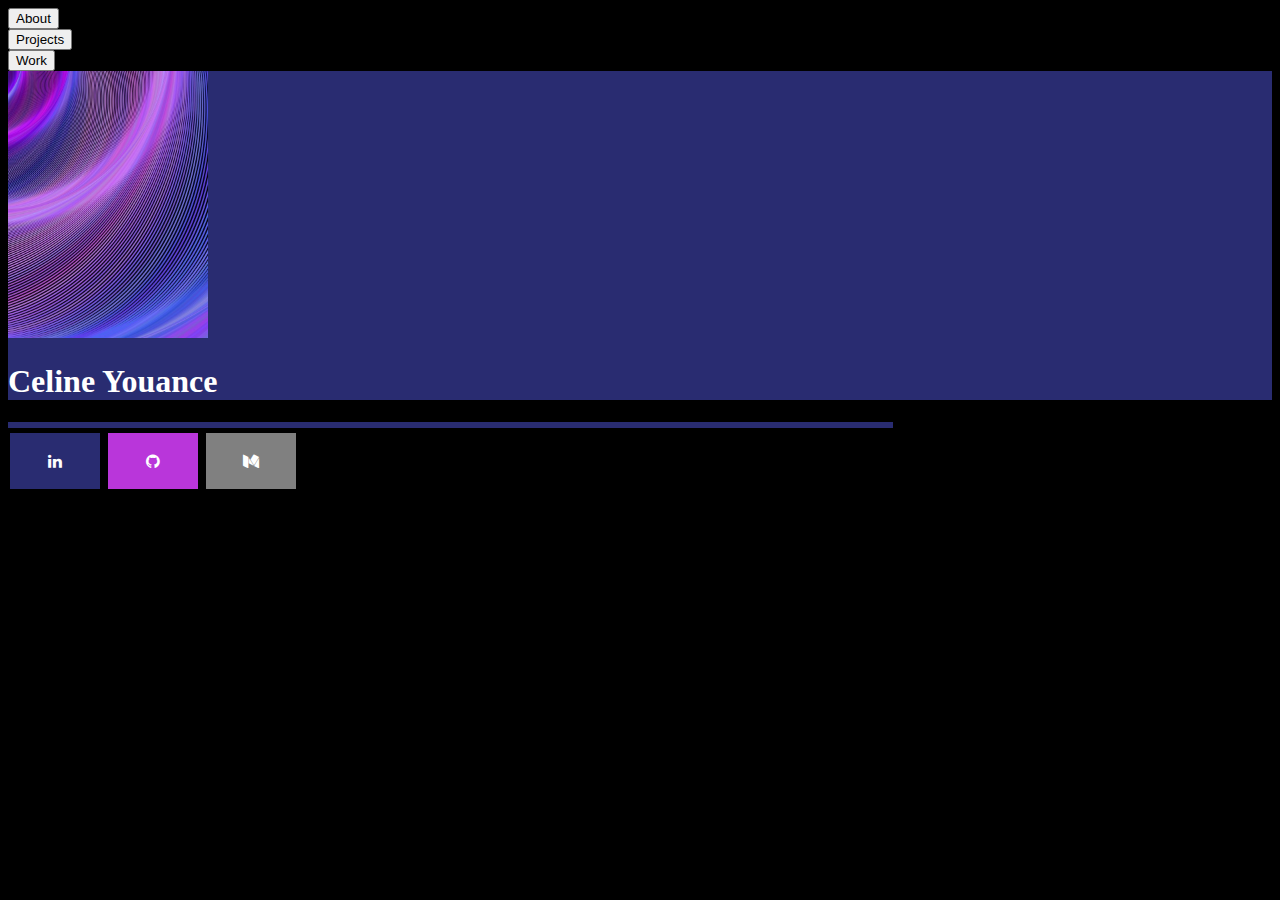
==== homepage.html @ 99ba0dd8 "added hompage html/css" ====
<!DOCTYPE html>
<html lang="en">
  <head>
    <meta charset="UTF-8">
    <meta name="viewport" content="width=device-width, initial-scale=1.0">
    <meta http-equiv="X-UA-Compatible" content="ie=edge">
    <title>My Website</title>
    <link rel="stylesheet" href="./website.css">
    <link rel="icon" href="./favicon.ico" type="image/x-icon">
    <link rel="stylesheet" href="https://cdnjs.cloudflare.com/ajax/libs/font-awesome/4.7.0/css/font-awesome.min.css">
  </head>
  <body>
    <main>
        <section class = "Buttons">
          <button type="button">About</button>
          <button type="button">Projects</button>
          <button type="button">Work</button>
        </section>
        <section class = "Celine" >
          <div class = NameBox>
            <img src="./Purple Blue Abstract Storm Design Background Stock Vector (Royalty Free) 332660234 _ Shutterstock.jpeg" alt="NameBackgroundPhoto" width="200">
            <h1>
              Celine Youance
            </h1>
        </section>
        <section class = SocialMediaLinks>
          <div class = Seperator></div>
          <list>
            <a href="https://www.linkedin.com/in/celine-youance/" class="fa fa-linkedin"></a>
            <a href="https://github.com/Celybot" class="fa fa-github"></a>
            <a href="https://medium.com/@youancece" class="fa fa-medium"></a>
          </list>
        </section>
    </main>
	<script src="index.js"></script>
  </body>
</html>
---- website.css ----
body{
    background-color: black;
    color: #ffff;
}
.Buttons{
    width: 80px;
    margin: 0;
    display: flex;
    display: inline-block;
}
.Celine{
    background-color: #292C71;
}
.Seperator{
    background-color: #292C71;
    width: 70%;
    height: 6px;
}
.fa {
    padding: 20px;
    font-size: 30px;
    width: 50px;
    text-align: center;
    text-decoration: none;
    margin: 5px 2px;
  }

.fa:hover {
    opacity: 0.7;
}

.fa-linkedin {
    background: #292C71;
    color: white;
   
}
.fa-github{
    background: #B936DA;
    color: white;
}
.fa-medium{
    background: grey;
    color: white;
}
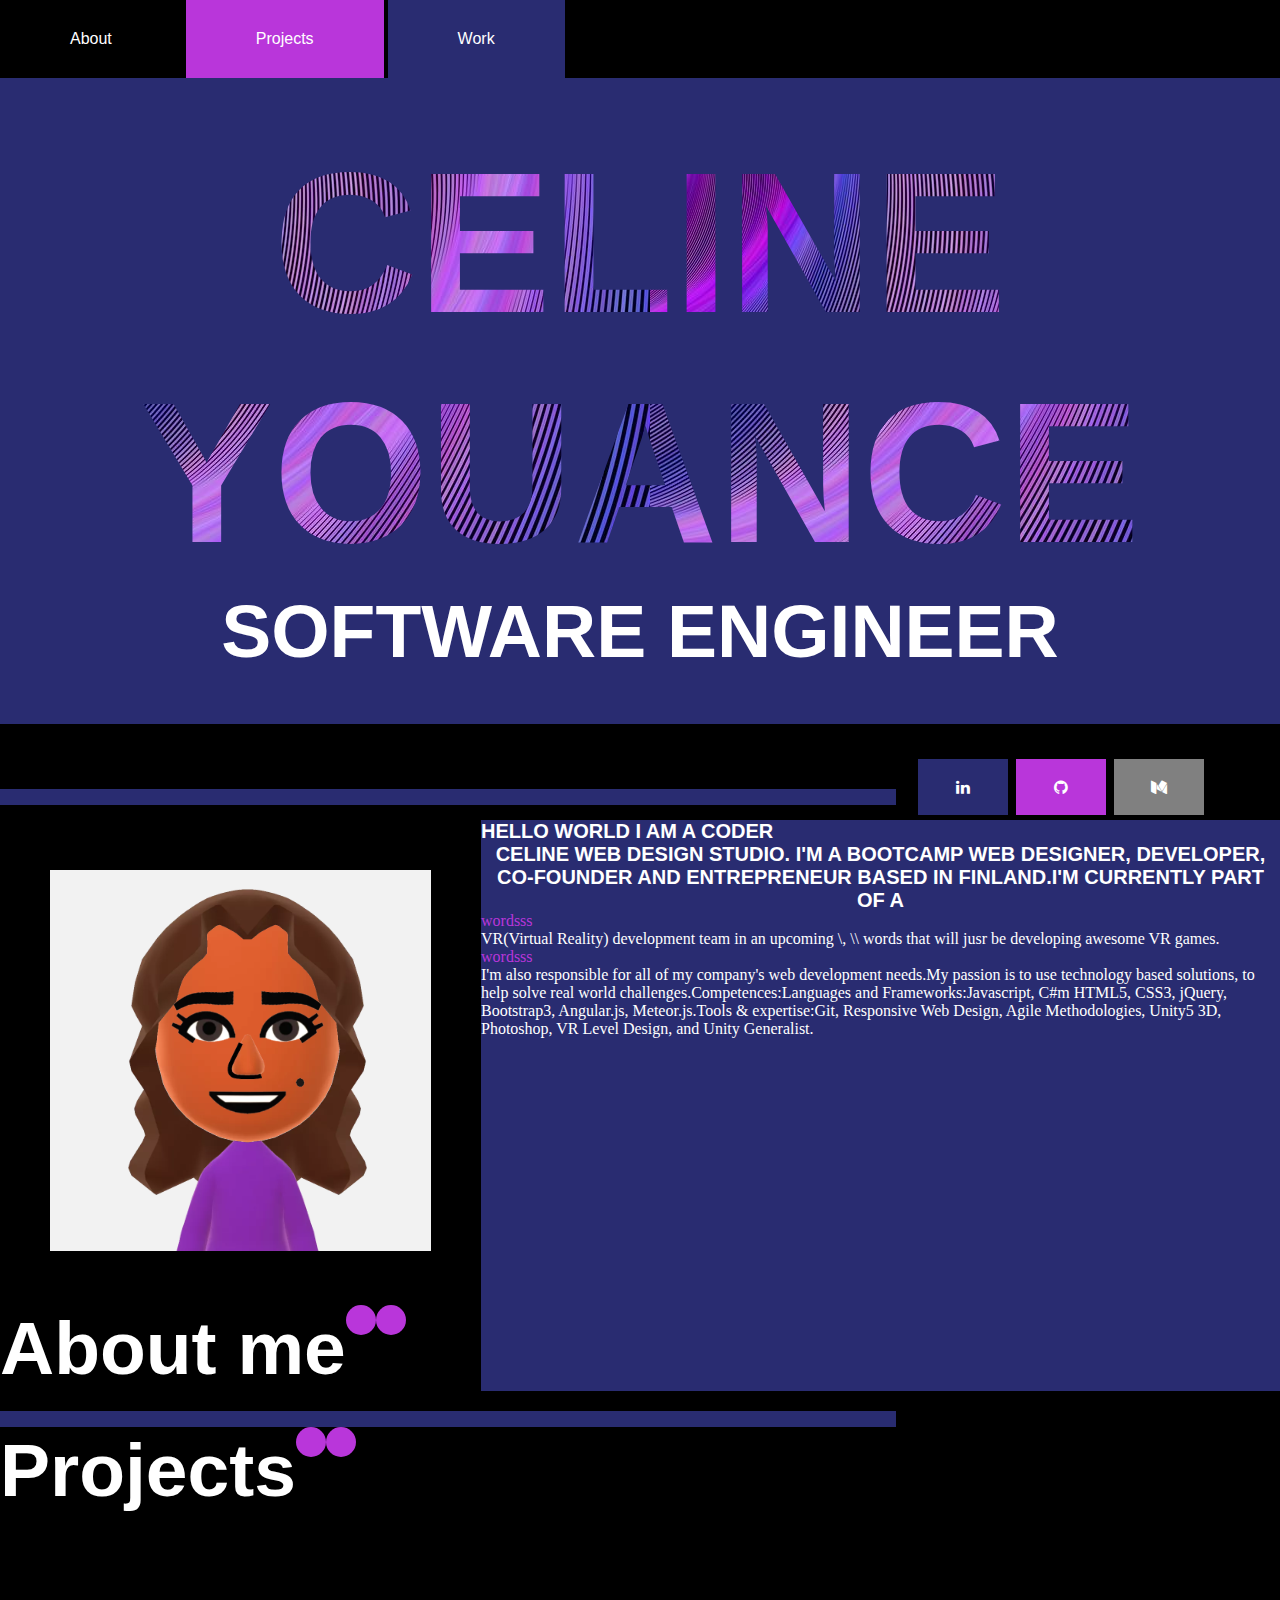
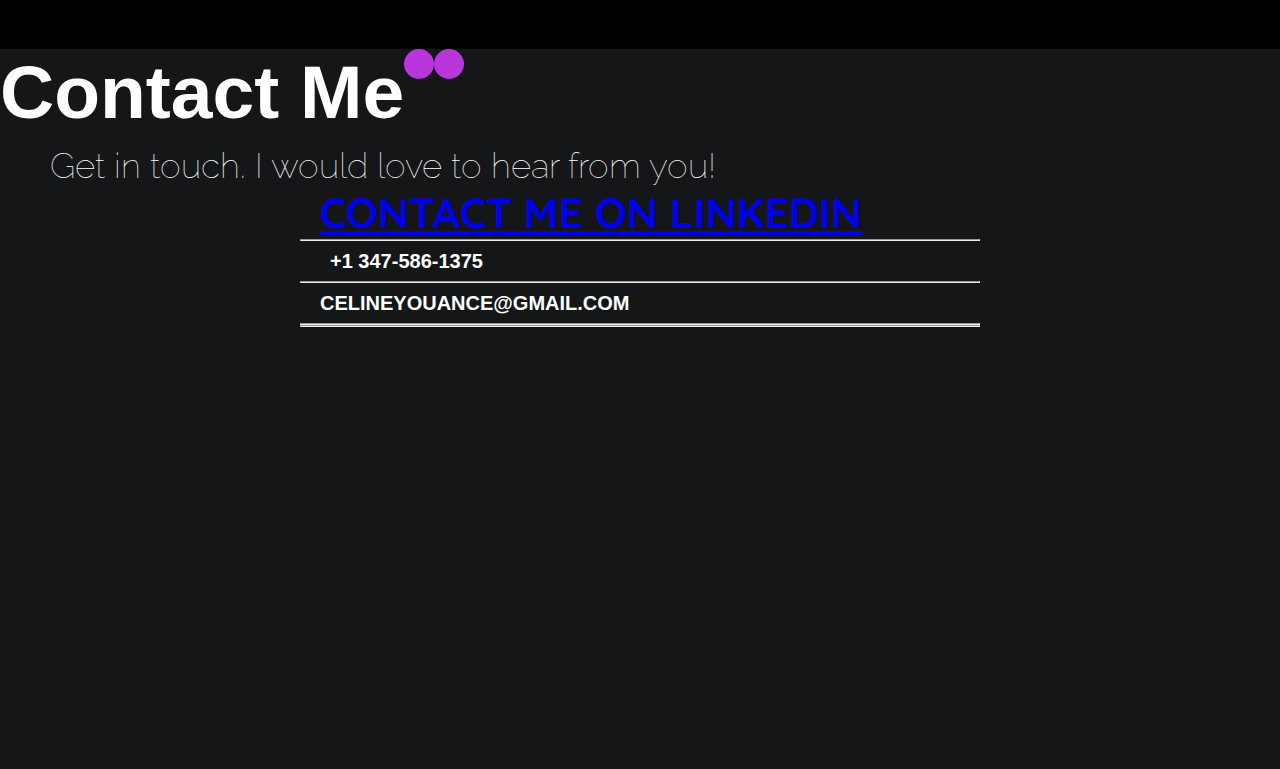
==== commit 92254540: "added: css styling and hmtl to the page" ====
--- a/homepage.html
+++ b/homepage.html
@@ -8,29 +8,136 @@
     <link rel="stylesheet" href="./website.css">
     <link rel="icon" href="./favicon.ico" type="image/x-icon">
     <link rel="stylesheet" href="https://cdnjs.cloudflare.com/ajax/libs/font-awesome/4.7.0/css/font-awesome.min.css">
+    <link rel="stylesheet" href="https://use.fontawesome.com/releases/v5.8.1/css/all.css" integrity="sha384-50oBUHEmvpQ+1lW4y57PTFmhCaXp0ML5d60M1M7uH2+nqUivzIebhndOJK28anvf" crossorigin="anonymous">
+
+    <link rel="preconnect" href="https://fonts.gstatic.com">
+    
+    <link href="https://fonts.googleapis.com/css2?family=Raleway:wght@100&display=swap" rel="stylesheet">
+      
+    <link rel="preconnect" href="https://fonts.gstatic.com">
+    
+    <link href="https://fonts.googleapis.com/css2?family=Raleway:wght@100;800&display=swap" rel="stylesheet">
+      
+    <link href="https://fonts.googleapis.com/css2?family=Quicksand:wght@300&display=swap" rel="stylesheet"> </html>
+    
+    <link rel="preconnect" href="https://fonts.gstatic.com">
+    
+    <link rel="preconnect" href="https://fonts.gstatic.com">
+    
+    <link href="https://fonts.googleapis.com/css2?family=Raleway:wght@300&display=swap" rel="stylesheet">
+    
   </head>
   <body>
     <main>
         <section class = "Buttons">
-          <button type="button">About</button>
-          <button type="button">Projects</button>
-          <button type="button">Work</button>
+          <button class = "square square1" type="button">About</button>
+          <button class = "square square2" type="button">Projects</button>
+          <button class = "square square3"  type="button">Work</button>
         </section>
-        <section class = "Celine" >
+        <section class = "CelineNameSection" >
           <div class = NameBox>
-            <img src="./Purple Blue Abstract Storm Design Background Stock Vector (Royalty Free) 332660234 _ Shutterstock.jpeg" alt="NameBackgroundPhoto" width="200">
-            <h1>
+            <h1 class = "CelineYouance">
               Celine Youance
             </h1>
+            <h2 class = "SoftwareEnginner">
+              Software Engineer
+            </h2>
+            </div>
         </section>
-        <section class = SocialMediaLinks>
-          <div class = Seperator></div>
+        <section class = "SocialMediaLink">
+          <div class = "Seperator"></div>
           <list>
             <a href="https://www.linkedin.com/in/celine-youance/" class="fa fa-linkedin"></a>
             <a href="https://github.com/Celybot" class="fa fa-github"></a>
             <a href="https://medium.com/@youancece" class="fa fa-medium"></a>
           </list>
         </section>
+        <section class="AboutMeSection">
+          <div class="aboutme">
+            <img src="./wii photo.png" alt= "wii photo">
+            <div class="idk">
+            <h2 class = "AboutMetitle"> About me </h2>
+              <div class="dot"></div>
+              <div class="dot"></div>
+            </div>
+          </div>
+
+          <div class = "AboutMeBox"> 
+          <p> hello world i am a coder </p>
+          <p class = "aboutmeparagraph">Celine Web Design Studio.
+            I'm a bootcamp web designer, developer, co-founder and entrepreneur based in Finland.I'm currently part of a <div class="purple"> wordsss </div> VR(Virtual Reality) development team in an upcoming \, \\ words that will jusr be developing awesome VR games. <div class="purple"> wordsss </div>I'm also responsible for all of my company's web development needs.My passion is to use technology based solutions, to help solve real world challenges.Competences:Languages and Frameworks:Javascript, C#m HTML5, CSS3, jQuery, Bootstrap3, Angular.js, Meteor.js.Tools & expertise:Git, Responsive Web Design, Agile Methodologies, Unity5 3D, Photoshop, VR Level Design, and Unity Generalist.</p>
+          </div>
+
+        </section>
+        <section class="Portfolio">
+          <div class = "Seperator"></div>
+
+          <div class="idk">
+            <h2 class = "AboutMetitle"> Projects </h2>
+              <div class="dot"></div>
+              <div class="dot"></div>
+            </div>
+
+          <div class="grid">
+            <div class="row">
+              <div class="ProjectBox">
+              <!-- <h2>hello darkness my old friend</h2> -->
+                <img src="https://images-platform.99static.com//e86J_Ol2w9Nwpciz9ktkL30tmrw=/262x0:1522x1260/fit-in/590x590/99designs-contests-attachments/145/145901/attachment_145901018" alt="">
+              </div>
+              
+              <div class="ProjectBox"> 
+                <!-- <h2>hello darkness my old friend</h2> -->
+                <img src="https://images-platform.99static.com//e86J_Ol2w9Nwpciz9ktkL30tmrw=/262x0:1522x1260/fit-in/590x590/99designs-contests-attachments/145/145901/attachment_145901018" alt="">
+              </div>
+
+              <div class="ProjectBox"> 
+                <!-- <h2>hello darkness my old friend</h2> -->
+                <img src="https://images-platform.99static.com//e86J_Ol2w9Nwpciz9ktkL30tmrw=/262x0:1522x1260/fit-in/590x590/99designs-contests-attachments/145/145901/attachment_145901018" alt="">
+              </div>
+
+              <div class="ProjectBox"> 
+                <!-- <h2>hello darkness my old friend</h2> -->
+                <img src="https://images-platform.99static.com//e86J_Ol2w9Nwpciz9ktkL30tmrw=/262x0:1522x1260/fit-in/590x590/99designs-contests-attachments/145/145901/attachment_145901018" alt="">
+              </div>
+              
+              <div class="ProjectBox"> 
+                <!-- <h2>hello darkness my old friend</h2> -->
+                <img src="https://images-platform.99static.com//e86J_Ol2w9Nwpciz9ktkL30tmrw=/262x0:1522x1260/fit-in/590x590/99designs-contests-attachments/145/145901/attachment_145901018" alt="">
+              </div>
+
+              <div class="ProjectBox"> 
+                <!-- <h2>hello darkness my old friend</h2> -->
+                <img src="https://images-platform.99static.com//e86J_Ol2w9Nwpciz9ktkL30tmrw=/262x0:1522x1260/fit-in/590x590/99designs-contests-attachments/145/145901/attachment_145901018" alt="">
+              </div>
+              
+            </div>
+          </div>
+      </section>
+
+      <section class="contact"> 
+        <div class= "contact-container">
+          <div class="idk">
+            <h2 class= "AboutMetitle"> Contact Me </h2>
+              <div class="dot"></div>
+              <div class="dot"></div>
+            </div>
+            <h2 data-en class="explanation"> Get in touch. I would love to hear from you!</h2>
+          </div>
+        
+        <div class="container" class="information">
+          <p data-en class="links">  <a href="https://www.linkedin.com/in/celine-youance/" target="_blank"> <i class="linkedin"  class="fab fa-linkedin-in"></i></i>Contact me on LinkedIn</p> </a>
+          <hr class="firstline"></hr>
+
+          <p class="two" class="links"><i class="whatsapp" id="fas fa-mobile-alt"></i></i>+1 347-586-1375</p>
+          <hr class="secondline"></hr>
+          
+          <p class="three" class="links"> <i class="mail" class="far fa-envelope-open"></i>celineyouance@gmail.com</p>  
+          <hr class="thirdline"></hr>
+        
+          <hr class="fourthline"></hr>
+        </div>
+      </section>
+
     </main>
 	<script src="index.js"></script>
   </body>
--- a/website.css
+++ b/website.css
@@ -1,20 +1,72 @@
+*{
+    margin: 0;
+    padding: 0;
+}
 body{
     background-color: black;
     color: #ffff;
 }
+
 .Buttons{
-    width: 80px;
-    margin: 0;
     display: flex;
     display: inline-block;
 }
-.Celine{
-    background-color: #292C71;
-}
+.square{
+    border: none;
+    color: white;
+    padding: 30px 70px;
+    font-size: 16px;
+    margin: 0px;
+}
+.square1{
+    background-color: black;
+}
+.square2{
+    background-color:  #B936DA;
+}
+.square3{
+    background-color: #292C71;
+}
+
+.CelineNameSection{
+    background-color: #292C71;
+    padding: 50px;
+}
+.CelineYouance{
+    background-image: url(./Purple\ Blue\ Abstract\ Storm\ Design\ Background\ Stock\ Vector\ \(Royalty\ Free\)\ 332660234\ _\ Shutterstock.jpeg);
+    background-repeat: repeat;
+    -webkit-background-clip: text;
+    -webkit-text-fill-color: transparent;
+    font-size: 200px;
+    text-align: center;
+    font-weight: bold;
+    text-transform: uppercase;
+    font-family: 'Steelfish Rg', 'helvetica neue',
+                helvetica, arial, sans-serif;
+    font-weight: 900;
+}
+.SoftwareEnginner{
+    font-size: 75px;
+    text-align: center;
+    font-weight: bold;
+    text-transform: uppercase;
+    font-family: 'Steelfish Rg', 'helvetica neue',
+                helvetica, arial, sans-serif;
+    font-weight: 900;
+}
+.SocialMediaLink{
+    display: flex;
+    margin-top: 30px;
+    align-items: center;
+    
+}
+
 .Seperator{
     background-color: #292C71;
     width: 70%;
-    height: 6px;
+    height: 16px;
+    margin-top: 20px;
+    margin-right: 20px;
 }
 .fa {
     padding: 20px;
@@ -42,4 +94,166 @@
     background: grey;
     color: white;
 }
-
+.AboutMeSection{
+    display: flex;
+}
+.dot{
+    background-color:#B936DA;
+    height: 30px;
+    width: 30px;
+    border-radius: 50px;
+}
+.AboutMeBox{
+    background-color: #292C71;
+}
+p{
+    color: #ffff;
+    font-size: 20px;
+    text-align: center;
+    font-weight: bold;
+    text-transform: uppercase;
+    font-family: 'Steelfish Rg', 'helvetica neue',
+                helvetica, arial, sans-serif;
+    display: flex;
+    align-items: center;
+}
+.AboutMetitle {
+    font-size: 75px;
+    text-align: center;
+    font-weight: bold;
+    font-family: 'Steelfish Rg', 'helvetica neue',
+                helvetica, arial, sans-serif;
+    font-weight: 900;
+}
+img {
+    margin: 50px;
+}
+.idk {
+    display: flex;
+}
+.purple {
+    color: #B936DA;
+}
+.grid{
+    /* padding: 129px; */
+}
+.row{
+    display: grid;
+    padding: 129px;
+    grid-template-columns: repeat(auto-fill, minmax(350px, 1fr));
+    align-items: center;
+    grid-gap: 4rem; 
+    row-gap: 4rem;
+  }
+.row img {
+    width: 400px;
+    border: 1px solid#B936DA ;
+}
+.ProjectBox{
+    width: 450px;
+    height: 450px;
+}
+.contact {
+    display: flex;
+    flex-direction: column;
+    max-width: 100%;
+    height: 80vh; 
+    background-size: cover;
+    background-color: #151618; 
+    background-image: url("https://drive.google.com/uc?id=1Fl6kT09l73zeoy4ql7kMRqp44SAscrAo");
+   }
+   
+   .explanation {
+     display: flex; 
+     margin-top: 10px;
+     font-size: 35px;
+     margin-left: 50px;
+     color: white;
+     font-family: 'Raleway';
+     font-weight: 100;
+   }
+    
+   .information {
+     display: grid;
+     flex-direction: column;
+     width: 100%;
+     align-self: center;  
+   }
+   
+   .linkedin {
+     margin-left: 290px;
+     color: white;
+     font-size: 40px;
+     margin-top: 80px;
+     margin-right: 30px;
+   }
+   
+   .whatsapp {
+     margin-left: 300px;
+     margin-right: 30px;
+     color: white;
+     font-size: 40px;
+     margin-top: 40px;
+   }
+   
+   .mail {
+     margin-left: 290px;
+     color: white;
+     font-size: 40px;
+     margin-top: 40px;
+     margin-right: 30px;
+   }
+   
+   .cv, .cv1 {
+     margin-left: 300px;
+     color: white;
+     font-size: 40px;
+     margin-top: 40px;
+     margin-right: 30px;
+   }
+   
+   .firstline, .secondline, .thirdline, .fourthline {
+     margin-left: auto;
+     margin-right: auto;
+     width: 53%;
+     background-color: var(--main-pink);
+     border-color: var(--main-pink);
+   }
+   
+   .links {
+     font-family: 'Quicksand';
+     font-size: 3.3vw; 
+     color: white; 
+   }
+   
+   
+   @media (max-width: 960px) {
+   
+     .contact-me {
+       font-size: 7vw;
+       margin-left: 1%;
+       margin-top: 10vw;
+     }
+      
+     .explanation {
+       text-align: left; 
+       font-size: 4vw !important;
+       margin-left: 1%;
+     }
+     
+     .links {
+       margin-left: 0px;
+       font-size: 5vw !important;
+     }
+    
+     .linkedin, .whatsapp, .mail, .cv, .cv1 {
+       margin-left: 1vw;
+       font-size: 5vw !important;
+     }
+     
+     .firstline, .secondline, .thirdline, .fourthline {
+       width: 80%;
+       color: #B936DA;
+     }
+   }
+   